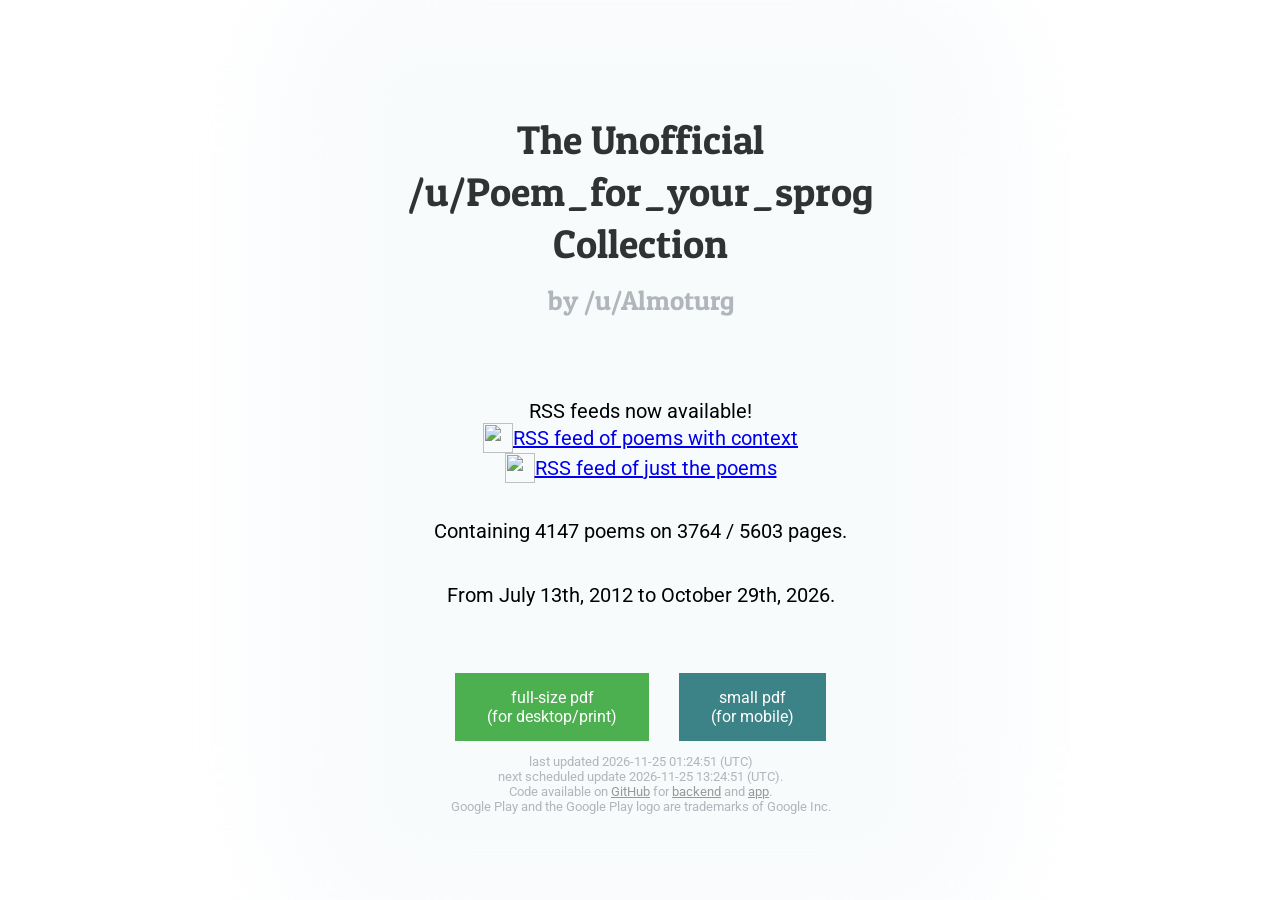
==== content/sprog/index.html @ 2c6e6b77 "Update sprog files Automated sync from Sprog-Backend." ====
<!doctype html>

<html lang="en">
<head>
    <!-- Google tag (gtag.js) -->
    <script async src="https://www.googletagmanager.com/gtag/js?id=G-X0LELDSHS3"></script>
    <script>
    window.dataLayer = window.dataLayer || [];
    function gtag(){dataLayer.push(arguments);}
    gtag('js', new Date());

    gtag('config', 'G-X0LELDSHS3');
    </script>
    <meta charset="utf-8">
    <title>The Unofficial Poem_for_your_sprog Collection</title>
    <meta name="author" content="/u/Almoturg">
    <meta name="description" content="A pdf collection of all 4147 Reddit poems by /u/Poem_for_your_sprog."/>
    <link rel="icon" type="image/png" href="/fleuron.png">
    <link href="https://fonts.googleapis.com/css?family=Patua+One|Roboto" rel="stylesheet">
    <meta name="viewport" content="width=device-width,initial-scale=1.0">
<style>
    html, body {
        height: 100%;
        margin:0;
        padding:0;
        overflow: auto;
    }
    body{
        display: flex;
        background-image: url("/bg.jpg");
        background-position: right bottom;
        background-repeat: no-repeat;
        background-size: cover;
        background-attachment: fixed;
    }
    #download {
        display: flex;
        margin-left: auto;
        margin-right: auto;
        max-width: 400px;
        text-align: center;
    }
    #container {
        font-family: 'Roboto', sans-serif;
        background-color: transparent;
        max-width: 650px;
        padding: 40px;
        margin: auto;
        position: relative;
        transform: perspective(1px); /* this fixes artifacts in Edge */
    }
    #blur{
        z-index: -100;
        width: 100%;
        height: 100%;
        position:absolute;
        top:0px;
        right:0px;
        bottom:0px;
        left:0px;
        background-color: rgba(247, 250, 252, 0.8);
        border-radius: 60px;
        box-shadow: 0 0 100px 100px rgba(247, 250, 252, 0.8);
        filter: blur(10px);
    }
    #rss {
        max-width: 450px;
        margin-left:auto;
        margin-right: auto;
        padding-top: 50px;
        font-size: 15pt;
        text-align: center;
    }
    .rss_feed {
        display:flex;
        justify-content:center;
        align-items:center;
    }
    .rss_icon {
        width: 30px;
        height: 30px;
    }
    #stats {
        max-width: 450px;
        margin-left:auto;
        margin-right: auto;
        padding-top: 20px;
        padding-bottom: 50px;
        text-align: center;
    }
    #stats ul {padding: 0;}
    #stats li:before {
        background-image: url("/fleuron.png");
        background-size: 1.1em 1.1em;
        background-repeat: no-repeat;
        background-position: center;
        height: 1.2em;
        position: relative;
        bottom: 8px;
        text-align: center;
        width: 100%;
        display: block;
        content: " ";
    }
    #stats li:first-child:before{
      display: none;
    }
    #stats li {
        font-size: 15pt;
        margin-top: 0.8em;
        list-style: none;
    }
    #title {
        text-align: center;
        font-family: 'Patua One', cursive;
    }
    .button {
        margin: auto;
        border: none;
        color: white;
        padding: 15px 32px;
        text-align: center;
        text-decoration: none;
        font-size: 16px;
    }
    #download_button {
        background-color: #4CAF50; /* Green */
    }
    #mobile_download_button {
        background-color: #3B8386; /* Blue */
    }
    #updated {
        font-size: 10pt;
        color: #b1b5bc;
        padding-top:1em;
        text-align:center;
    }
    h1 {
        font-size: 30pt;
        color: #313233;
        line-height: 1.3;
        font-weight: normal;
    }
    #author {
        font-size:20pt;
        color: #b1b5bc;
        font-weight: normal;
    }

    #updated a {
        color: #999;
    }

    @media screen and (max-width: 500px) {
        #body {background-attachment: scroll;}
        #container {
            width: 90vw;
            padding: 0;
            padding-left: 5vw;
            padding-right: 5vw;
        }
        h1 {font-size: 20pt}
        #author {font-size: 15pt}
        #stats li {font-size: 12pt}
        .button {
            font-size: 13pt;
            margin-bottom: 2em;
        }
        #download {flex-wrap: wrap-reverse;}
        #stats {padding-top: 25px; padding-bottom: 25px;}
        #blur {box-shadow: 0 0 100px 30px rgba(247, 250, 252, 0.8);}
    }
    @media screen and (max-width: 350px) {
        h1 {font-size: 18pt}
        #author {font-size: 14pt}

    }
</style>
</head>

<body>
    <div id="container">
        <div id="blur">
        </div>
        <div id="title">
        <h1>The Unofficial<br/>

            /u/Poem_for_your_sprog<br/>

            Collection<br/>
            <span id="author">by /u/Almoturg</span>
            </h1>
        </div>
        <div id="rss">
            RSS feeds now available! <br />
            <a class="rss_feed" href="/sprog.rss"><img class="rss_icon" src="/rss_icon.png"/>RSS feed of poems with context</a>
            <a class="rss_feed" href="/sprog_no_context.rss"><img class="rss_icon" src="/rss_icon.png"/>RSS feed of just the poems</a>
        </div>
        <div id="stats">
            <ul>
                <li>Containing 4147 poems on 3764 / 5603 pages.</li>
                <li>From July 13th, 2012
                    to October 29th, 2026.</li>
            </ul>
        </div>
        <div id="download">
            <a href="/sprog.pdf" id="download_button" class="button"
               onclick="ga('send', 'event',
                        {eventCategory: 'download',
                         eventAction: 'click',
                         eventLabel: 'pdf downloaded',
                         transport: 'beacon'});">
                full-size pdf<br/>
                (for desktop/print)
            </a>
            <a href="/sprog_small.pdf" id="mobile_download_button" class="button"
               onclick="ga('send', 'event',
                        {eventCategory: 'download',
                         eventAction: 'click',
                         eventLabel: 'mobile pdf downloaded',
                         transport: 'beacon'});">
                small pdf<br/>
                (for mobile)
            </a>
        </div>
        <div id="updated">
            last updated 2026-11-25 01:24:51 (UTC)<br/>
            next scheduled update 2026-11-25 13:24:51 (UTC).<br/>
            Code available on <a href="https://github.com/PaulKlinger">GitHub</a>
            for <a href="https://github.com/PaulKlinger/Sprog-Backend">backend</a>
            and <a href="https://github.com/PaulKlinger/Sprog-App">app</a>.<br/>
            Google Play and the Google Play logo are trademarks of Google Inc.
        </div>
    </div>

</body>
</html>
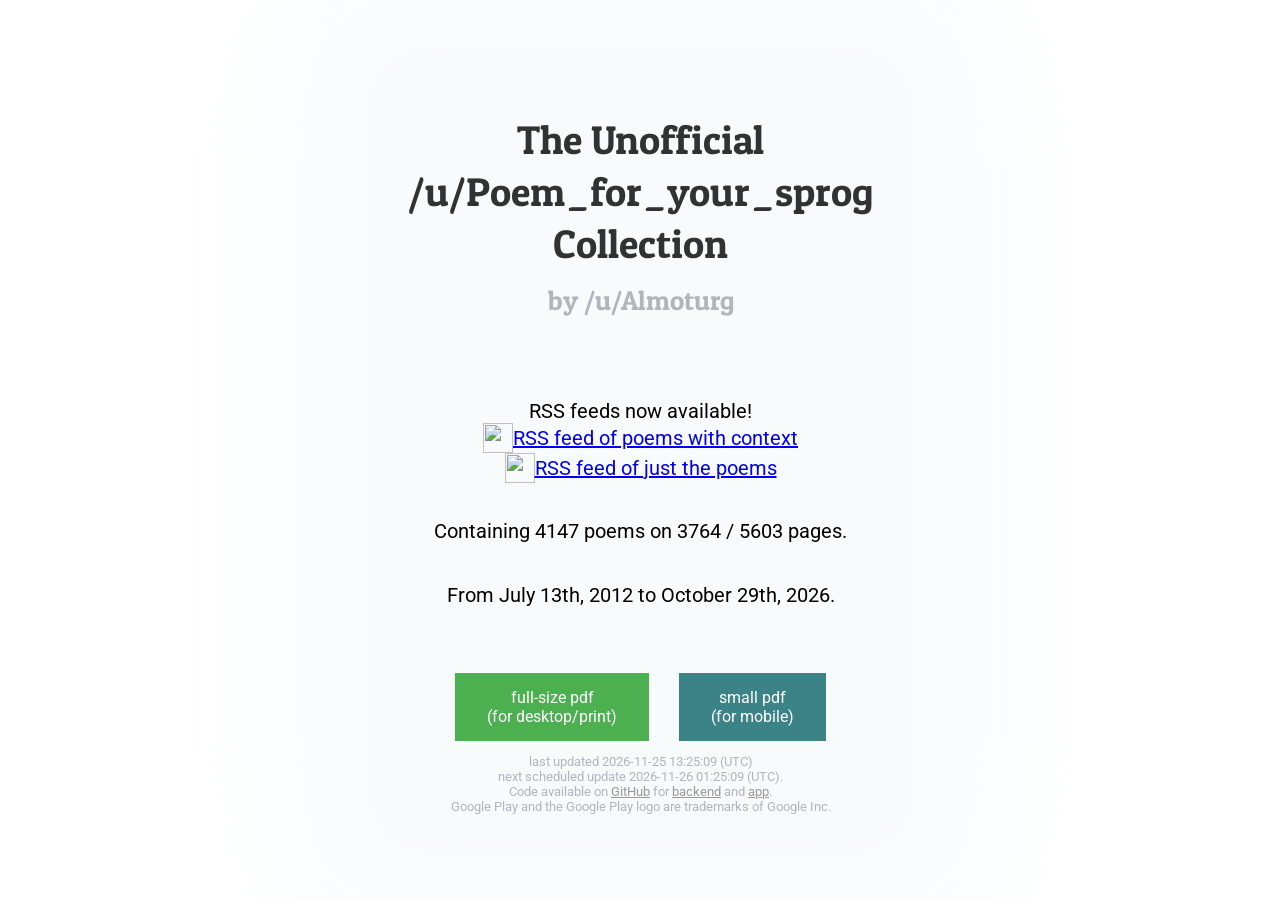
==== commit 233bad8d: "Update sprog files Automated sync from Sprog-Backend." ====
--- a/content/sprog/index.html
+++ b/content/sprog/index.html
@@ -224,8 +224,8 @@
             </a>
         </div>
         <div id="updated">
-            last updated 2026-11-25 01:24:51 (UTC)<br/>
-            next scheduled update 2026-11-25 13:24:51 (UTC).<br/>
+            last updated 2026-11-25 13:25:09 (UTC)<br/>
+            next scheduled update 2026-11-26 01:25:09 (UTC).<br/>
             Code available on <a href="https://github.com/PaulKlinger">GitHub</a>
             for <a href="https://github.com/PaulKlinger/Sprog-Backend">backend</a>
             and <a href="https://github.com/PaulKlinger/Sprog-App">app</a>.<br/>
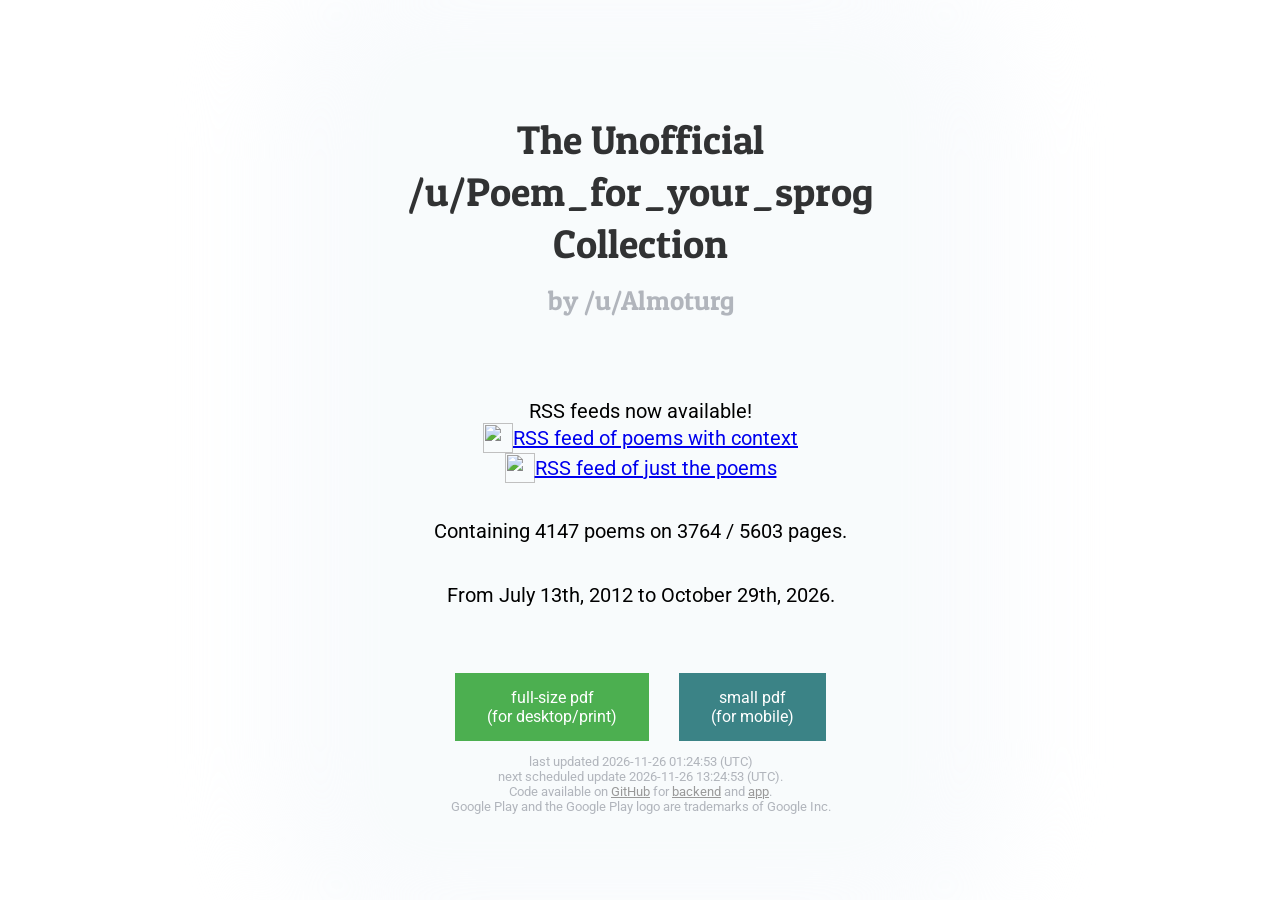
==== commit da38e526: "Update sprog files Automated sync from Sprog-Backend." ====
--- a/content/sprog/index.html
+++ b/content/sprog/index.html
@@ -224,8 +224,8 @@
             </a>
         </div>
         <div id="updated">
-            last updated 2026-11-25 13:25:09 (UTC)<br/>
-            next scheduled update 2026-11-26 01:25:09 (UTC).<br/>
+            last updated 2026-11-26 01:24:53 (UTC)<br/>
+            next scheduled update 2026-11-26 13:24:53 (UTC).<br/>
             Code available on <a href="https://github.com/PaulKlinger">GitHub</a>
             for <a href="https://github.com/PaulKlinger/Sprog-Backend">backend</a>
             and <a href="https://github.com/PaulKlinger/Sprog-App">app</a>.<br/>
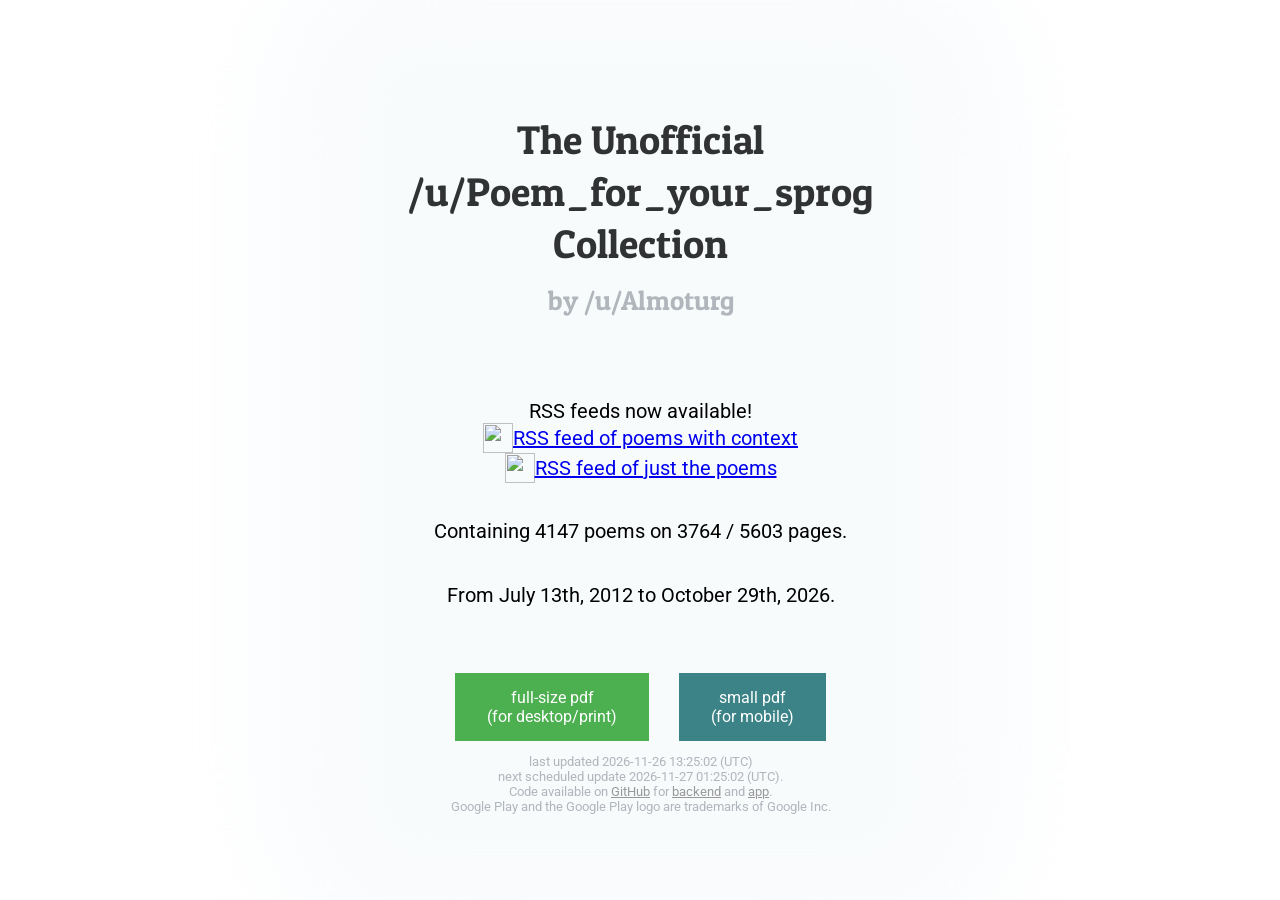
==== commit a2fad8ff: "Update sprog files Automated sync from Sprog-Backend." ====
--- a/content/sprog/index.html
+++ b/content/sprog/index.html
@@ -224,8 +224,8 @@
             </a>
         </div>
         <div id="updated">
-            last updated 2026-11-26 01:24:53 (UTC)<br/>
-            next scheduled update 2026-11-26 13:24:53 (UTC).<br/>
+            last updated 2026-11-26 13:25:02 (UTC)<br/>
+            next scheduled update 2026-11-27 01:25:02 (UTC).<br/>
             Code available on <a href="https://github.com/PaulKlinger">GitHub</a>
             for <a href="https://github.com/PaulKlinger/Sprog-Backend">backend</a>
             and <a href="https://github.com/PaulKlinger/Sprog-App">app</a>.<br/>
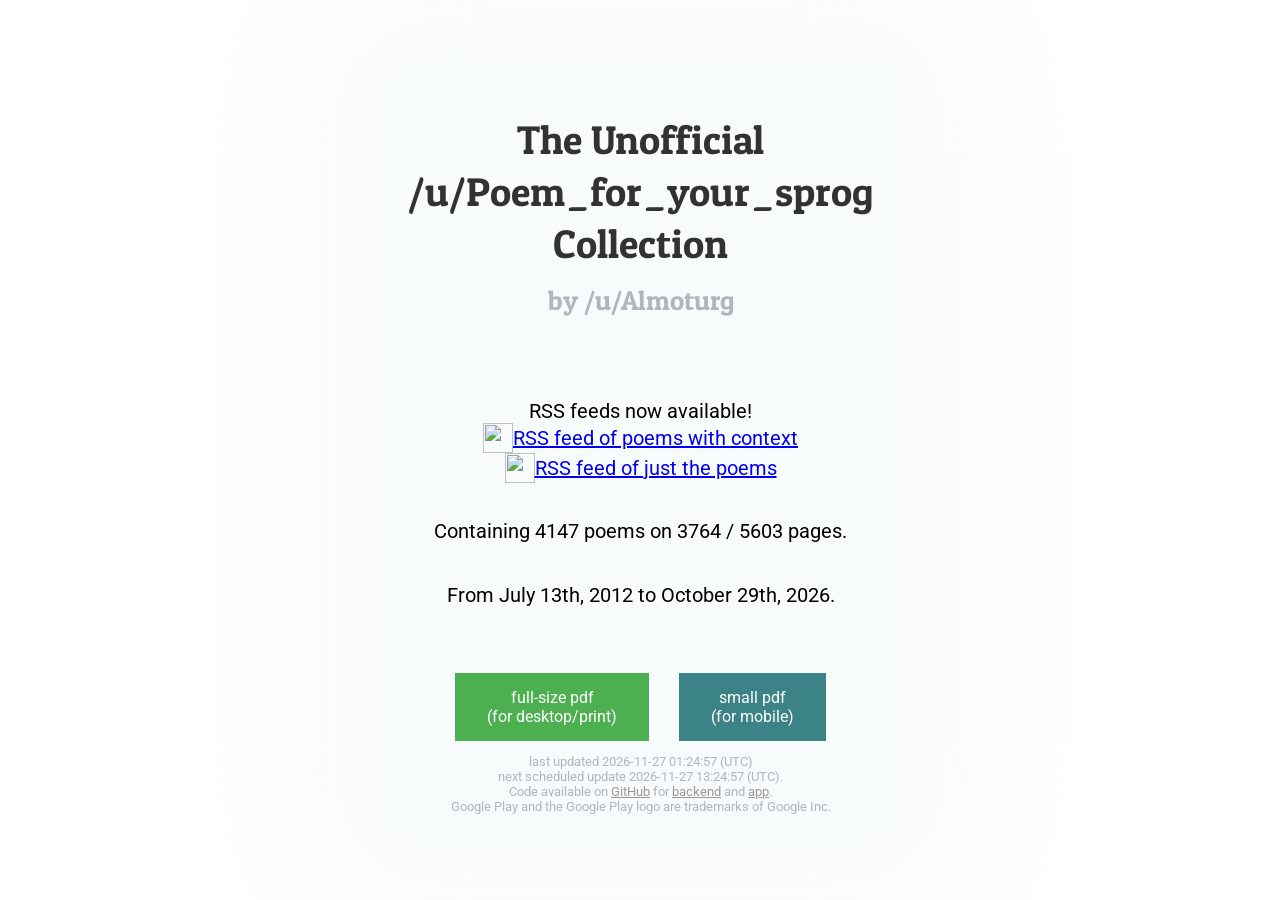
==== commit 2e3cb6e0: "Update sprog files Automated sync from Sprog-Backend." ====
--- a/content/sprog/index.html
+++ b/content/sprog/index.html
@@ -224,8 +224,8 @@
             </a>
         </div>
         <div id="updated">
-            last updated 2026-11-26 13:25:02 (UTC)<br/>
-            next scheduled update 2026-11-27 01:25:02 (UTC).<br/>
+            last updated 2026-11-27 01:24:57 (UTC)<br/>
+            next scheduled update 2026-11-27 13:24:57 (UTC).<br/>
             Code available on <a href="https://github.com/PaulKlinger">GitHub</a>
             for <a href="https://github.com/PaulKlinger/Sprog-Backend">backend</a>
             and <a href="https://github.com/PaulKlinger/Sprog-App">app</a>.<br/>
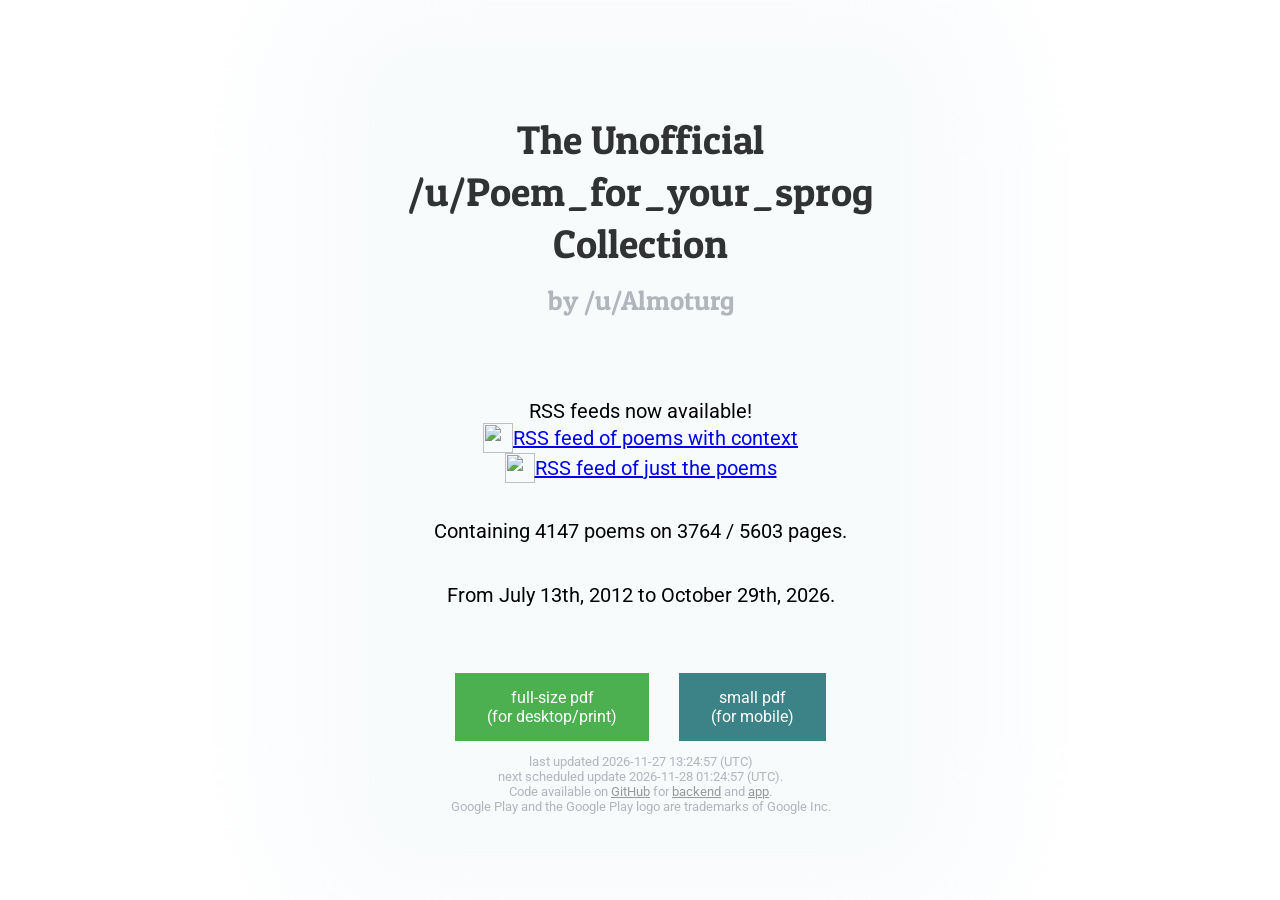
==== commit af9c28e7: "Update sprog files Automated sync from Sprog-Backend." ====
--- a/content/sprog/index.html
+++ b/content/sprog/index.html
@@ -224,8 +224,8 @@
             </a>
         </div>
         <div id="updated">
-            last updated 2026-11-27 01:24:57 (UTC)<br/>
-            next scheduled update 2026-11-27 13:24:57 (UTC).<br/>
+            last updated 2026-11-27 13:24:57 (UTC)<br/>
+            next scheduled update 2026-11-28 01:24:57 (UTC).<br/>
             Code available on <a href="https://github.com/PaulKlinger">GitHub</a>
             for <a href="https://github.com/PaulKlinger/Sprog-Backend">backend</a>
             and <a href="https://github.com/PaulKlinger/Sprog-App">app</a>.<br/>
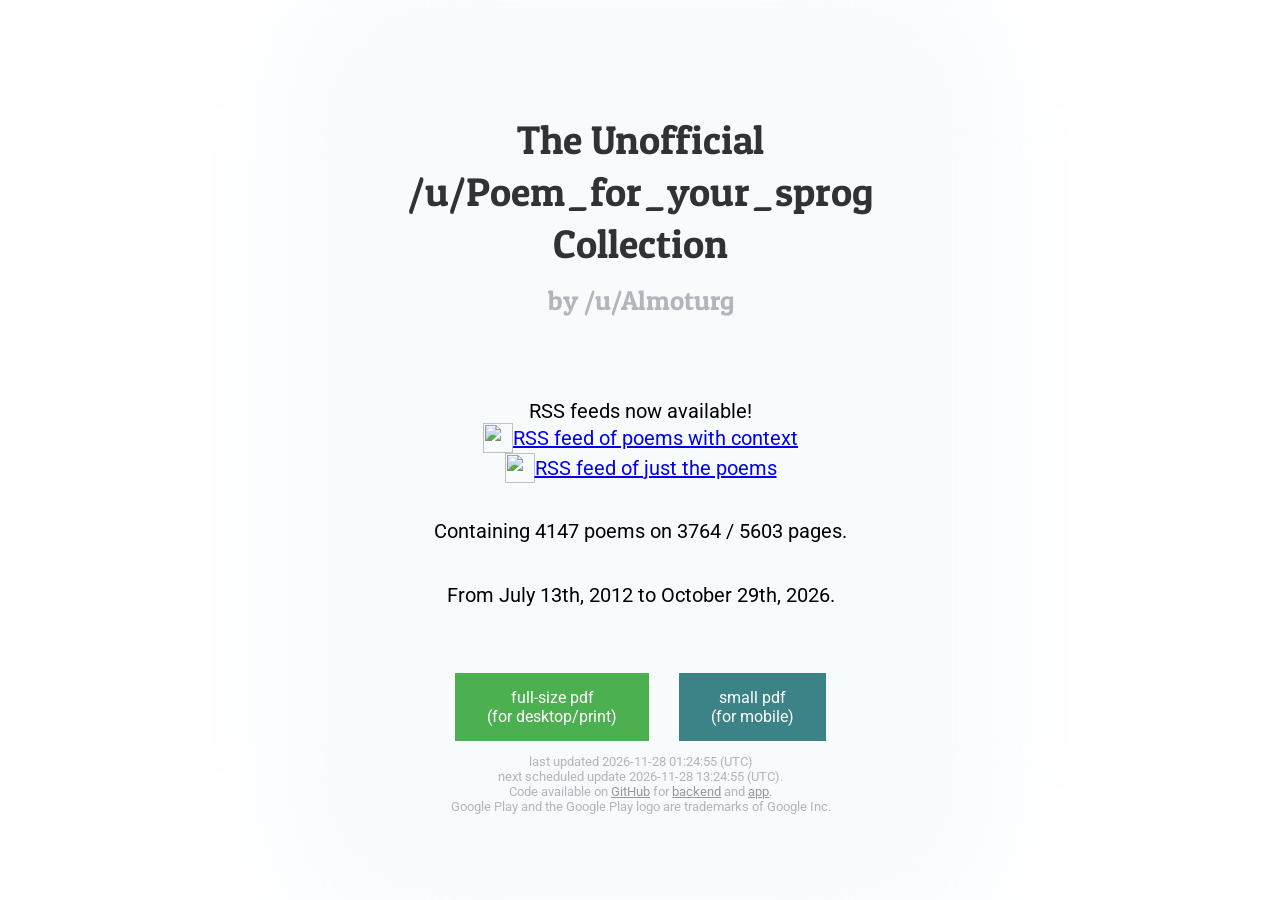
==== commit 3e33a54f: "Update sprog files Automated sync from Sprog-Backend." ====
--- a/content/sprog/index.html
+++ b/content/sprog/index.html
@@ -224,8 +224,8 @@
             </a>
         </div>
         <div id="updated">
-            last updated 2026-11-27 13:24:57 (UTC)<br/>
-            next scheduled update 2026-11-28 01:24:57 (UTC).<br/>
+            last updated 2026-11-28 01:24:55 (UTC)<br/>
+            next scheduled update 2026-11-28 13:24:55 (UTC).<br/>
             Code available on <a href="https://github.com/PaulKlinger">GitHub</a>
             for <a href="https://github.com/PaulKlinger/Sprog-Backend">backend</a>
             and <a href="https://github.com/PaulKlinger/Sprog-App">app</a>.<br/>
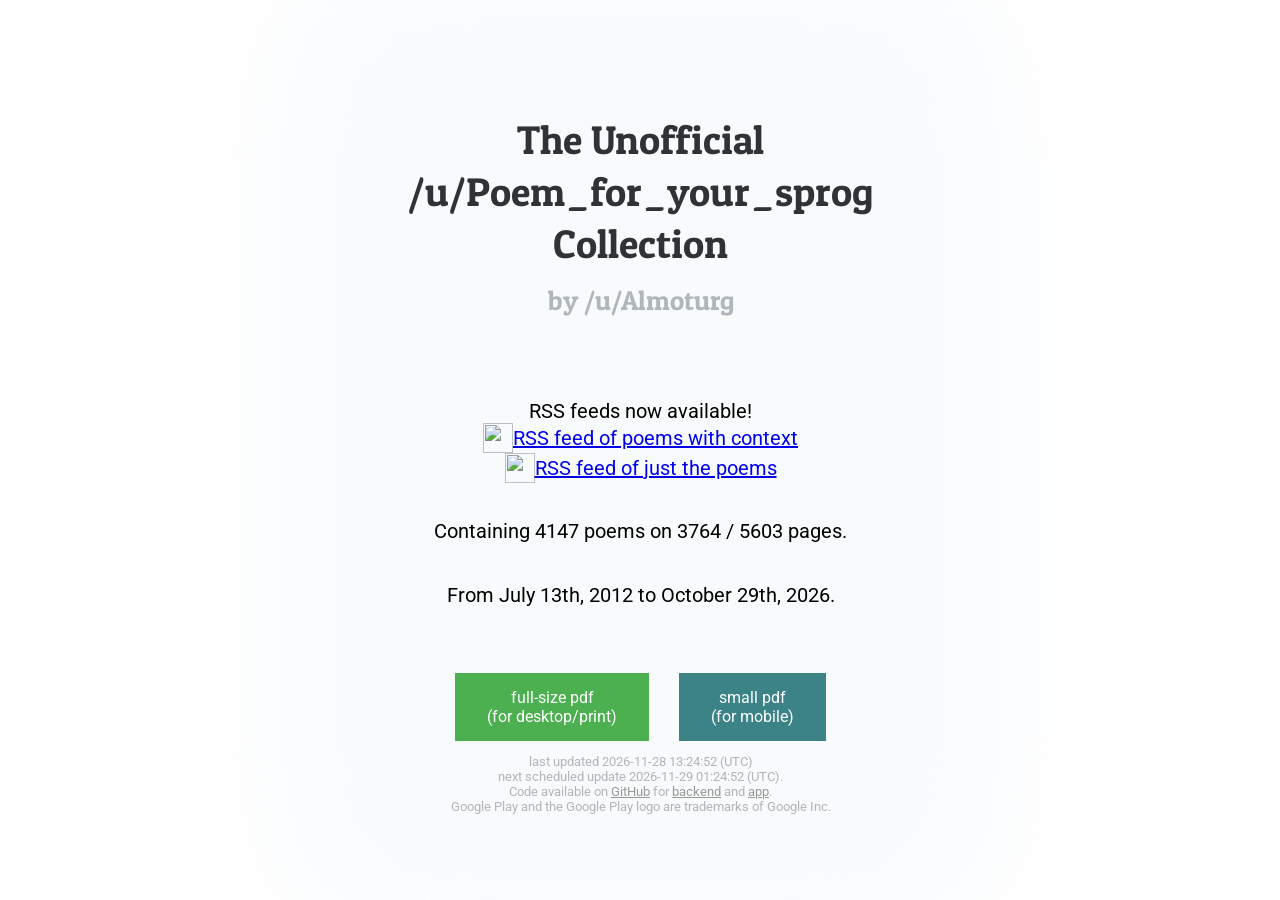
==== commit ba3a851b: "Update sprog files Automated sync from Sprog-Backend." ====
--- a/content/sprog/index.html
+++ b/content/sprog/index.html
@@ -224,8 +224,8 @@
             </a>
         </div>
         <div id="updated">
-            last updated 2026-11-28 01:24:55 (UTC)<br/>
-            next scheduled update 2026-11-28 13:24:55 (UTC).<br/>
+            last updated 2026-11-28 13:24:52 (UTC)<br/>
+            next scheduled update 2026-11-29 01:24:52 (UTC).<br/>
             Code available on <a href="https://github.com/PaulKlinger">GitHub</a>
             for <a href="https://github.com/PaulKlinger/Sprog-Backend">backend</a>
             and <a href="https://github.com/PaulKlinger/Sprog-App">app</a>.<br/>
